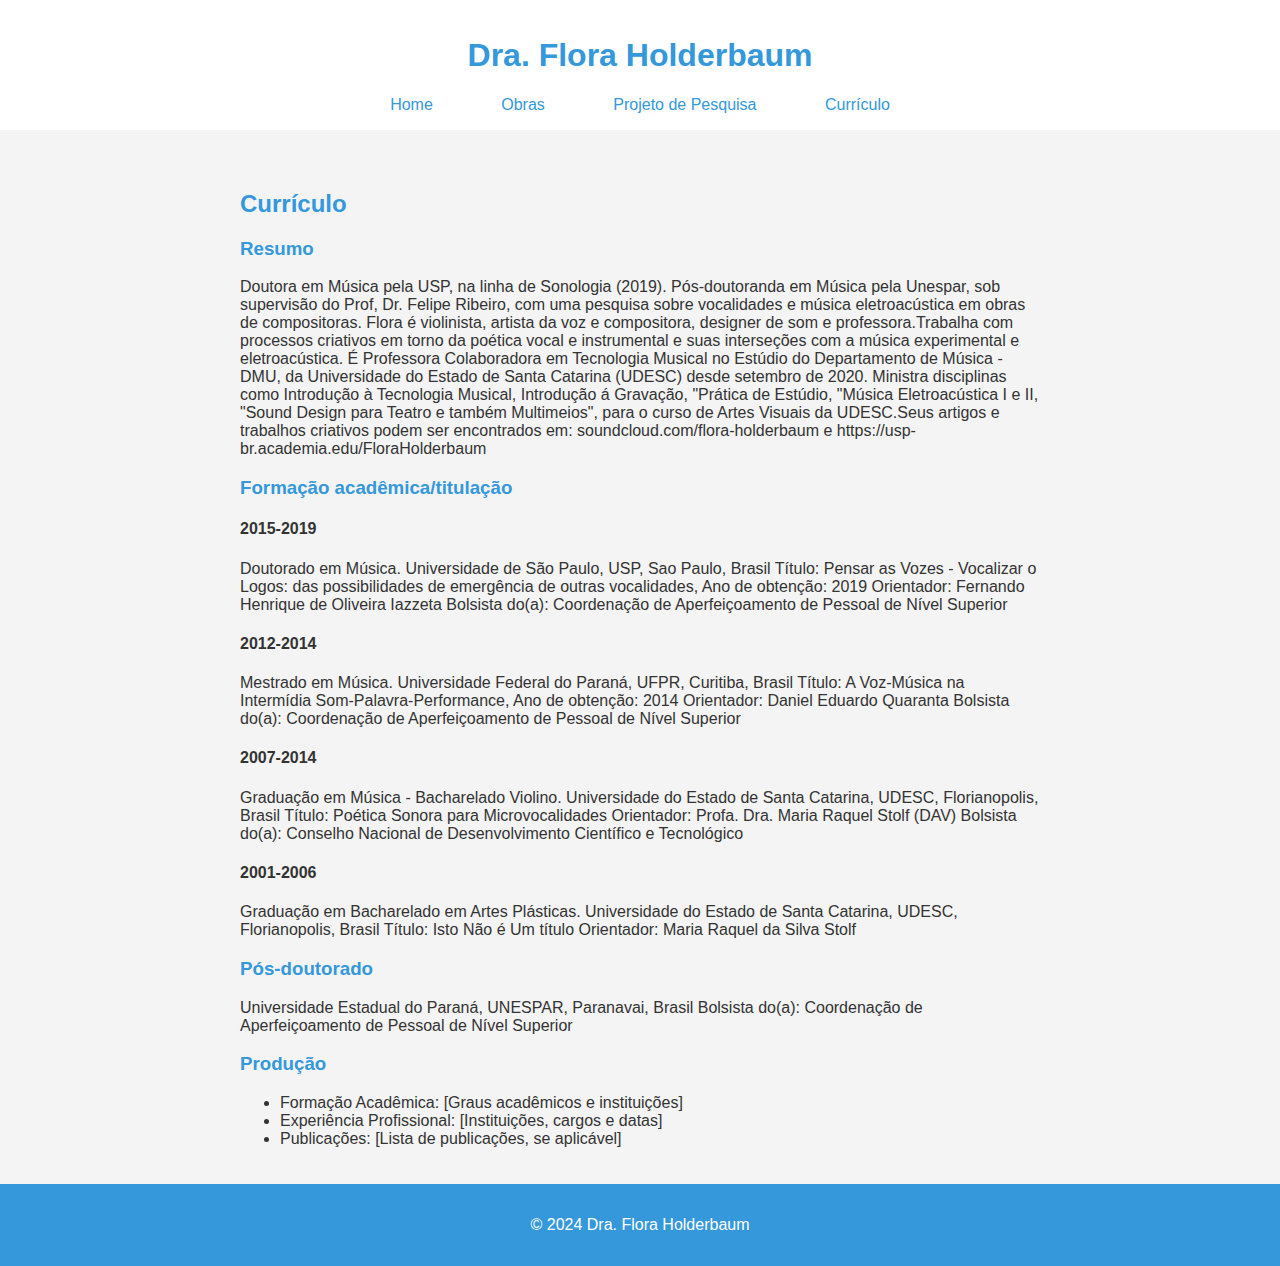
==== curriculo.html @ 0b701d44 "css stuff" ====
<!DOCTYPE html>
<html lang="pt-BR">
<head>
    <meta charset="UTF-8">
    <meta name="viewport" content="width=device-width, initial-scale=1.0">
    <link rel="preconnect" href="https://fonts.googleapis.com">
    <link rel="preconnect" href="https://fonts.gstatic.com" crossorigin>
    <link href="https://fonts.googleapis.com/css2?family=Roboto:ital,wght@0,100;0,300;0,400;0,500;0,700;0,900;1,100;1,300;1,400;1,500;1,700;1,900&display=swap" rel="stylesheet">
    <link rel="stylesheet" href="/css/style.css">

    <title>Currículo - Dra. Flora Holderbaum</title>
</head>
<body>

    <header>
        <h1>Dra. Flora Holderbaum</h1>
        <nav>
            <ul>
                <li><a href="index.html">Home</a></li>
                <li><a href="obras.html">Obras</a></li>
                <li><a href="projeto_pesquisa.html">Projeto de Pesquisa</a></li>
                <li><a href="curriculo.html">Currículo</a></li>
            </ul>
        </nav>
    </header>

    <section id="conteudo">
        <h2>Currículo</h2>
        <h3>Resumo</h3>
            <p>Doutora em Música pela USP, na linha de Sonologia (2019). Pós-doutoranda em Música pela Unespar, sob supervisão do Prof, Dr. Felipe Ribeiro, com uma pesquisa sobre vocalidades e música eletroacústica em obras de compositoras. Flora é violinista, artista da voz e compositora, designer de som e professora.Trabalha com processos criativos em torno da poética vocal e instrumental e suas interseções com a música experimental e eletroacústica. É Professora Colaboradora em Tecnologia Musical no Estúdio do Departamento de Música - DMU, da Universidade do Estado de Santa Catarina (UDESC) desde setembro de 2020. Ministra disciplinas como Introdução à Tecnologia Musical, Introdução á Gravação, "Prática de Estúdio, "Música Eletroacústica I e II, "Sound Design para Teatro e também Multimeios", para o curso de Artes Visuais da UDESC.Seus artigos e trabalhos criativos podem ser encontrados em: soundcloud.com/flora-holderbaum e https://usp-br.academia.edu/FloraHolderbaum
            </p>

            <!-- formação acadêmica -->

        <h3>Formação acadêmica/titulação</h3>
            <h4>2015-2019</h4>
                <p>
                    Doutorado em Música.
                    Universidade de São Paulo, USP, Sao Paulo, Brasil
                    Título: Pensar as Vozes - Vocalizar o Logos: das possibilidades de emergência de outras vocalidades, Ano de obtenção: 2019
                    Orientador: Fernando Henrique de Oliveira Iazzeta
                    Bolsista do(a): Coordenação de Aperfeiçoamento de Pessoal de Nível Superior
                </p>
                
            <h4>2012-2014</h4>
                <p>
                    Mestrado em Música.
                    Universidade Federal do Paraná, UFPR, Curitiba, Brasil
                    Título: A Voz-Música na Intermídia Som-Palavra-Performance, Ano de obtenção: 2014
                    Orientador: Daniel Eduardo Quaranta
                    Bolsista do(a): Coordenação de Aperfeiçoamento de Pessoal de Nível Superior
                </p>

            <h4>2007-2014</h4>
                <p>
                    Graduação em Música - Bacharelado Violino.
                    Universidade do Estado de Santa Catarina, UDESC, Florianopolis, Brasil Título: Poética Sonora para Microvocalidades
                    Orientador: Profa. Dra. Maria Raquel Stolf (DAV)
                    Bolsista do(a): Conselho Nacional de Desenvolvimento Científico e Tecnológico
                </p>

            <h4>2001-2006</h4>
                <p>
                    Graduação em Bacharelado em Artes Plásticas.
                    Universidade do Estado de Santa Catarina, UDESC, Florianopolis, Brasil Título: Isto Não é Um título
                    Orientador: Maria Raquel da Silva Stolf
                </p>
        
        <h3>Pós-doutorado</h3>
                <p>
                    Universidade Estadual do Paraná, UNESPAR, Paranavai, Brasil
                    Bolsista do(a): Coordenação de Aperfeiçoamento de Pessoal de Nível Superior
                </p>
        <!-- produção -->

        <h3>Produção</h3>

        <ul>
            <li>Formação Acadêmica: [Graus acadêmicos e instituições]</li>
            <li>Experiência Profissional: [Instituições, cargos e datas]</li>
            <li>Publicações: [Lista de publicações, se aplicável]</li>
            <!-- Adicione mais informações conforme necessário -->
        </ul>
    </section>

    <footer>
        <p>&copy; 2024 Dra. Flora Holderbaum</p>
    </footer>

</body>
</html>
---- css/style.css ----
body {
    font-family: 'Arial', sans-serif;
    margin: 0;
    padding: 0;
    box-sizing: border-box;
    background-color: #f4f4f4;
    color: #333;
    display: flex;
    flex-direction: column;
    align-items: center;
    justify-content: center;
    min-height: 100vh;
}

header {
    background-color: #fff;
    color: #fff;
    padding: 1em;
    text-align: center;
    width: 100%;
}




nav ul {
    list-style: none;
    padding: 0;
    margin: 0;
}

nav li {
    display: inline;
    margin-right: 1em;
    margin-left: 1em;
    padding: 1em;
}

section {
    padding: 20px;
    width: 80%;
    max-width: 800px;
    margin-top: 20px; /* Adicionado para evitar que o conteúdo fique muito próximo ao cabeçalho */
}

footer {
    background-color: #3498db;
    color: #fff;
    text-align: center;
    padding: 1em;
    width: 100%;
    margin-top: auto; /* Move o rodapé para a parte inferior da página */
}

h1, h2, h3 {
    color: #3498db;
}

a {
    color: #3498db;
    text-decoration: none;
}

a:hover {
    text-decoration: underline;
}

.card {
    background-color: #fff;
    border: 1px solid #ddd;
    border-radius: 8px;
    padding: 15px;
    margin-bottom: 20px;
    box-shadow: 0 2px 4px rgba(0, 0, 0, 0.1);
}

.card h3 {
    color: #3498db;
}

#conteudo {
    display: flexbox;
    flex-direction: column;
    align-items: center;
    justify-content: center;
}
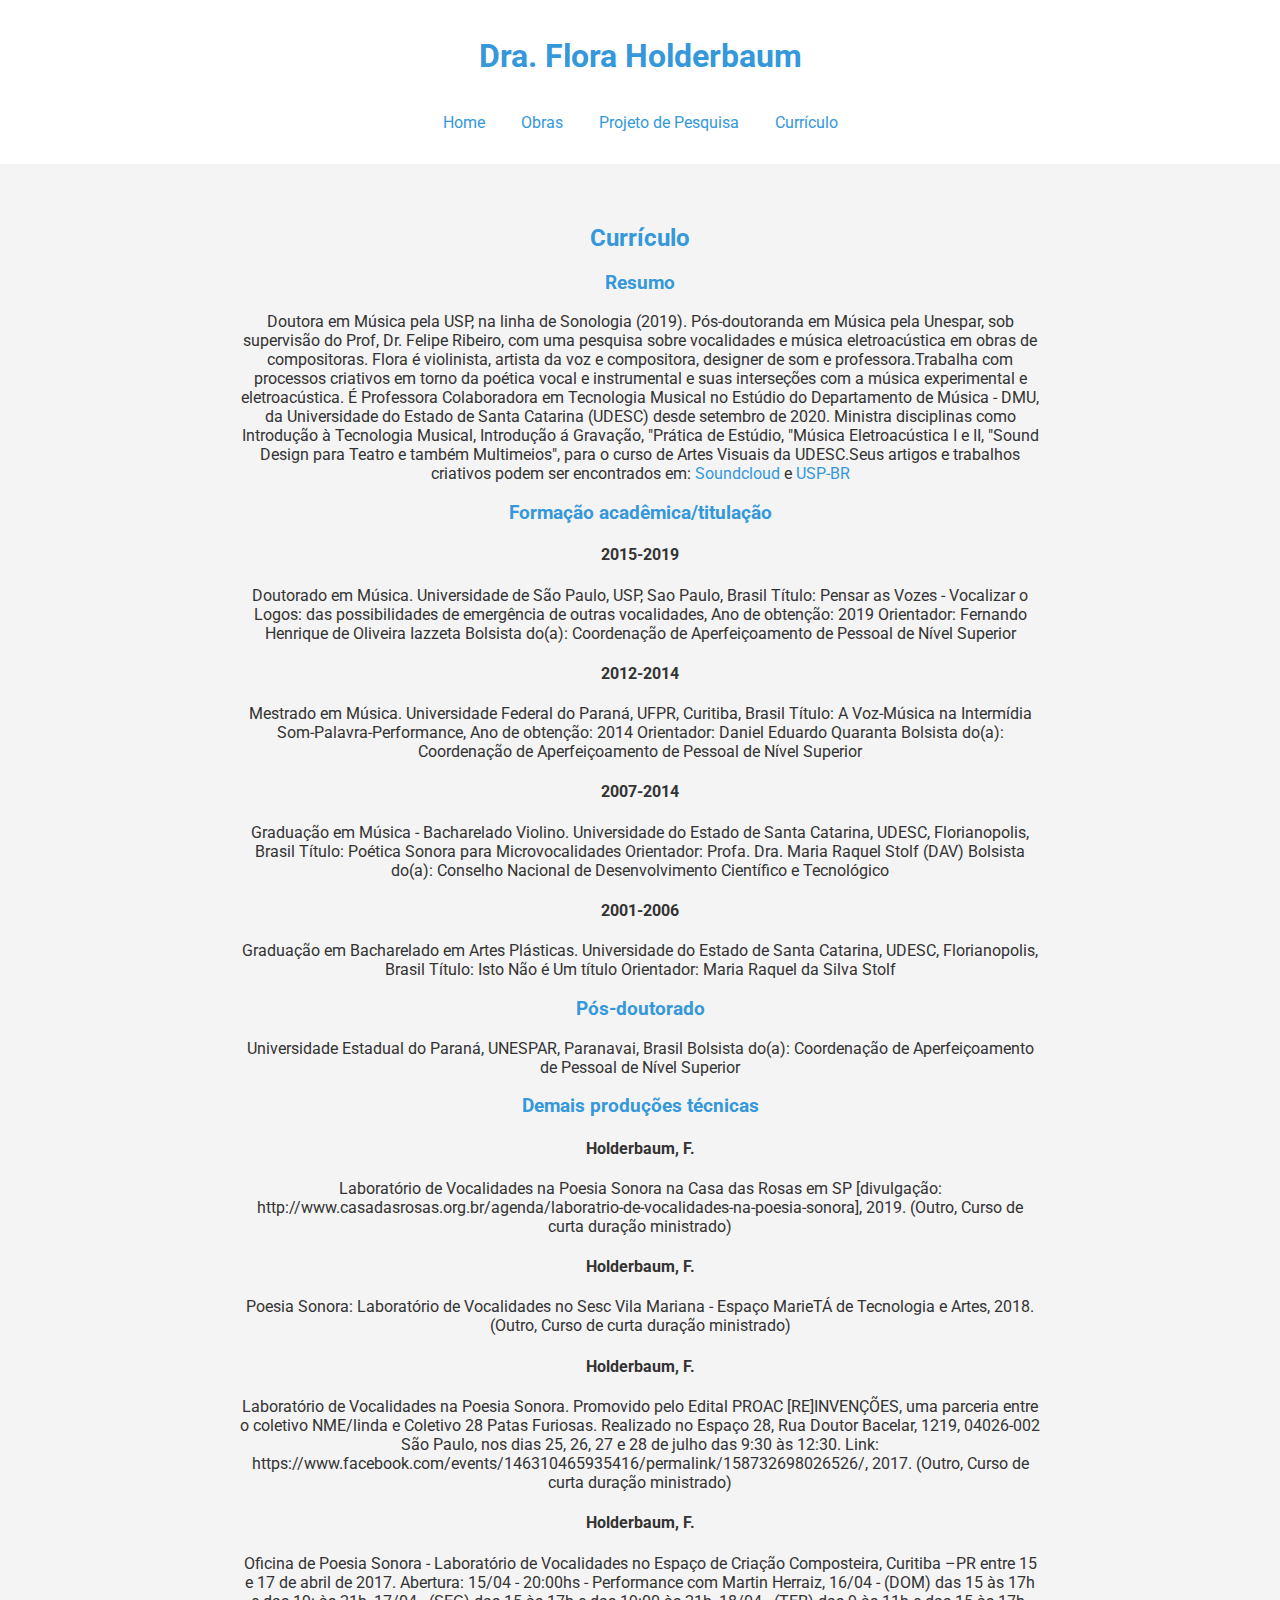
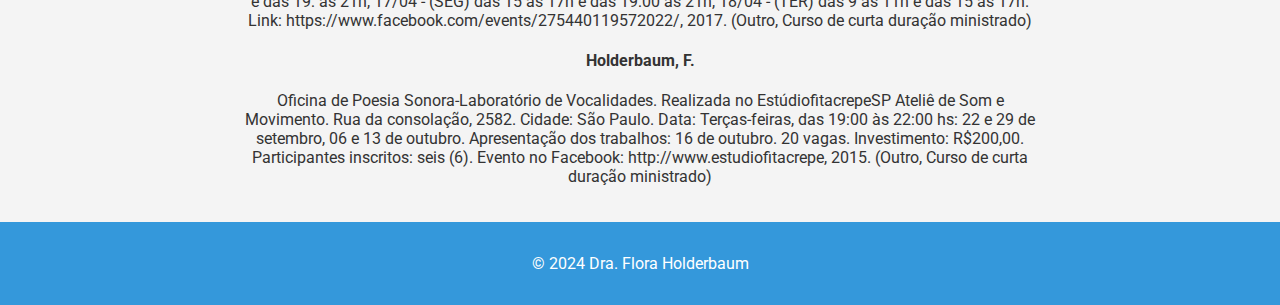
==== commit 0cc862f3: "text align, added stuff at curriculo>demais produc" ====
--- a/curriculo.html
+++ b/curriculo.html
@@ -27,7 +27,7 @@
     <section id="conteudo">
         <h2>Currículo</h2>
         <h3>Resumo</h3>
-            <p>Doutora em Música pela USP, na linha de Sonologia (2019). Pós-doutoranda em Música pela Unespar, sob supervisão do Prof, Dr. Felipe Ribeiro, com uma pesquisa sobre vocalidades e música eletroacústica em obras de compositoras. Flora é violinista, artista da voz e compositora, designer de som e professora.Trabalha com processos criativos em torno da poética vocal e instrumental e suas interseções com a música experimental e eletroacústica. É Professora Colaboradora em Tecnologia Musical no Estúdio do Departamento de Música - DMU, da Universidade do Estado de Santa Catarina (UDESC) desde setembro de 2020. Ministra disciplinas como Introdução à Tecnologia Musical, Introdução á Gravação, "Prática de Estúdio, "Música Eletroacústica I e II, "Sound Design para Teatro e também Multimeios", para o curso de Artes Visuais da UDESC.Seus artigos e trabalhos criativos podem ser encontrados em: soundcloud.com/flora-holderbaum e https://usp-br.academia.edu/FloraHolderbaum
+            <p>Doutora em Música pela USP, na linha de Sonologia (2019). Pós-doutoranda em Música pela Unespar, sob supervisão do Prof, Dr. Felipe Ribeiro, com uma pesquisa sobre vocalidades e música eletroacústica em obras de compositoras. Flora é violinista, artista da voz e compositora, designer de som e professora.Trabalha com processos criativos em torno da poética vocal e instrumental e suas interseções com a música experimental e eletroacústica. É Professora Colaboradora em Tecnologia Musical no Estúdio do Departamento de Música - DMU, da Universidade do Estado de Santa Catarina (UDESC) desde setembro de 2020. Ministra disciplinas como Introdução à Tecnologia Musical, Introdução á Gravação, "Prática de Estúdio, "Música Eletroacústica I e II, "Sound Design para Teatro e também Multimeios", para o curso de Artes Visuais da UDESC.Seus artigos e trabalhos criativos podem ser encontrados em: <a href="https://soundcloud.com/florafholderbaum" target="_blank">Soundcloud</a> e <a href="https://usp-br.academia.edu/FloraHolderbaum" target="_blank">USP-BR</a>
             </p>
 
             <!-- formação acadêmica -->
@@ -73,14 +73,36 @@
                 </p>
         <!-- produção -->
 
-        <h3>Produção</h3>
+        <h3>Demais produções técnicas</h3>
+        
+        <div>
+            <h4>Holderbaum, F.</h4>
+            <p>Laboratório de Vocalidades na Poesia Sonora na Casa das Rosas em SP [divulgação: http://www.casadasrosas.org.br/agenda/laboratrio-de-vocalidades-na-poesia-sonora], 2019. (Outro, Curso de curta duração ministrado)
+            </p>
+        </div>
 
-        <ul>
-            <li>Formação Acadêmica: [Graus acadêmicos e instituições]</li>
-            <li>Experiência Profissional: [Instituições, cargos e datas]</li>
-            <li>Publicações: [Lista de publicações, se aplicável]</li>
-            <!-- Adicione mais informações conforme necessário -->
-        </ul>
+        <div>
+            <h4>Holderbaum, F.</h4>
+            <p>Poesia Sonora: Laboratório de Vocalidades no Sesc Vila Mariana - Espaço MarieTÁ de Tecnologia e Artes, 2018. (Outro, Curso de curta duração ministrado)</p>
+        </div>
+
+        <div>
+            <h4>Holderbaum, F.</h4>
+            <p>Laboratório de Vocalidades na Poesia Sonora. Promovido pelo Edital PROAC [RE]INVENÇÕES, uma parceria entre o coletivo NME/linda e Coletivo 28 Patas Furiosas. Realizado no Espaço 28, Rua Doutor Bacelar, 1219, 04026-002 São Paulo, nos dias 25, 26, 27 e 28 de julho das 9:30 às 12:30. Link: https://www.facebook.com/events/146310465935416/permalink/158732698026526/, 2017. (Outro, Curso de curta duração ministrado)</p>
+        </div>
+
+        <div>
+            <h4>Holderbaum, F.</h4>
+            <p>Oficina de Poesia Sonora - Laboratório de Vocalidades no Espaço de Criação Composteira, Curitiba –PR entre 15 e 17 de abril de 2017. Abertura: 15/04 - 20:00hs - Performance com Martin Herraiz, 16/04 - (DOM) das 15 às 17h e das 19: às 21h, 17/04 - (SEG) das 15 às 17h e das 19:00 às 21h, 18/04 - (TER) das 9 às 11h e das 15 às 17h. Link: https://www.facebook.com/events/275440119572022/, 2017. (Outro, Curso de curta duração ministrado)
+            </p>
+        </div>
+
+        <div>
+            <h4>Holderbaum, F.</h4>
+            <p>Oficina de Poesia Sonora-Laboratório de Vocalidades. Realizada no EstúdiofitacrepeSP Ateliê de Som e Movimento. Rua da consolação, 2582. Cidade: São Paulo. Data: Terças-feiras, das 19:00 às 22:00 hs: 22 e 29 de setembro, 06 e 13 de outubro. Apresentação dos trabalhos: 16 de outubro. 20 vagas. Investimento: R$200,00. Participantes inscritos: seis (6). Evento no Facebook: http://www.estudiofitacrepe, 2015. (Outro, Curso de curta duração ministrado)</p>
+        </div>
+
+
     </section>
 
     <footer>
--- a/css/style.css
+++ b/css/style.css
@@ -1,5 +1,5 @@
 body {
-    font-family: 'Arial', sans-serif;
+    font-family: 'Roboto', sans-serif;
     margin: 0;
     padding: 0;
     box-sizing: border-box;
@@ -30,9 +30,7 @@
 }
 
 nav li {
-    display: inline;
-    margin-right: 1em;
-    margin-left: 1em;
+    display: inline-block;
     padding: 1em;
 }
 
@@ -56,6 +54,10 @@
     color: #3498db;
 }
 
+h4 {
+    font-weight: bold;
+}
+
 a {
     color: #3498db;
     text-decoration: none;
@@ -72,6 +74,7 @@
     padding: 15px;
     margin-bottom: 20px;
     box-shadow: 0 2px 4px rgba(0, 0, 0, 0.1);
+    text-align: center;
 }
 
 .card h3 {
@@ -83,4 +86,5 @@
     flex-direction: column;
     align-items: center;
     justify-content: center;
+    text-align: center;
 }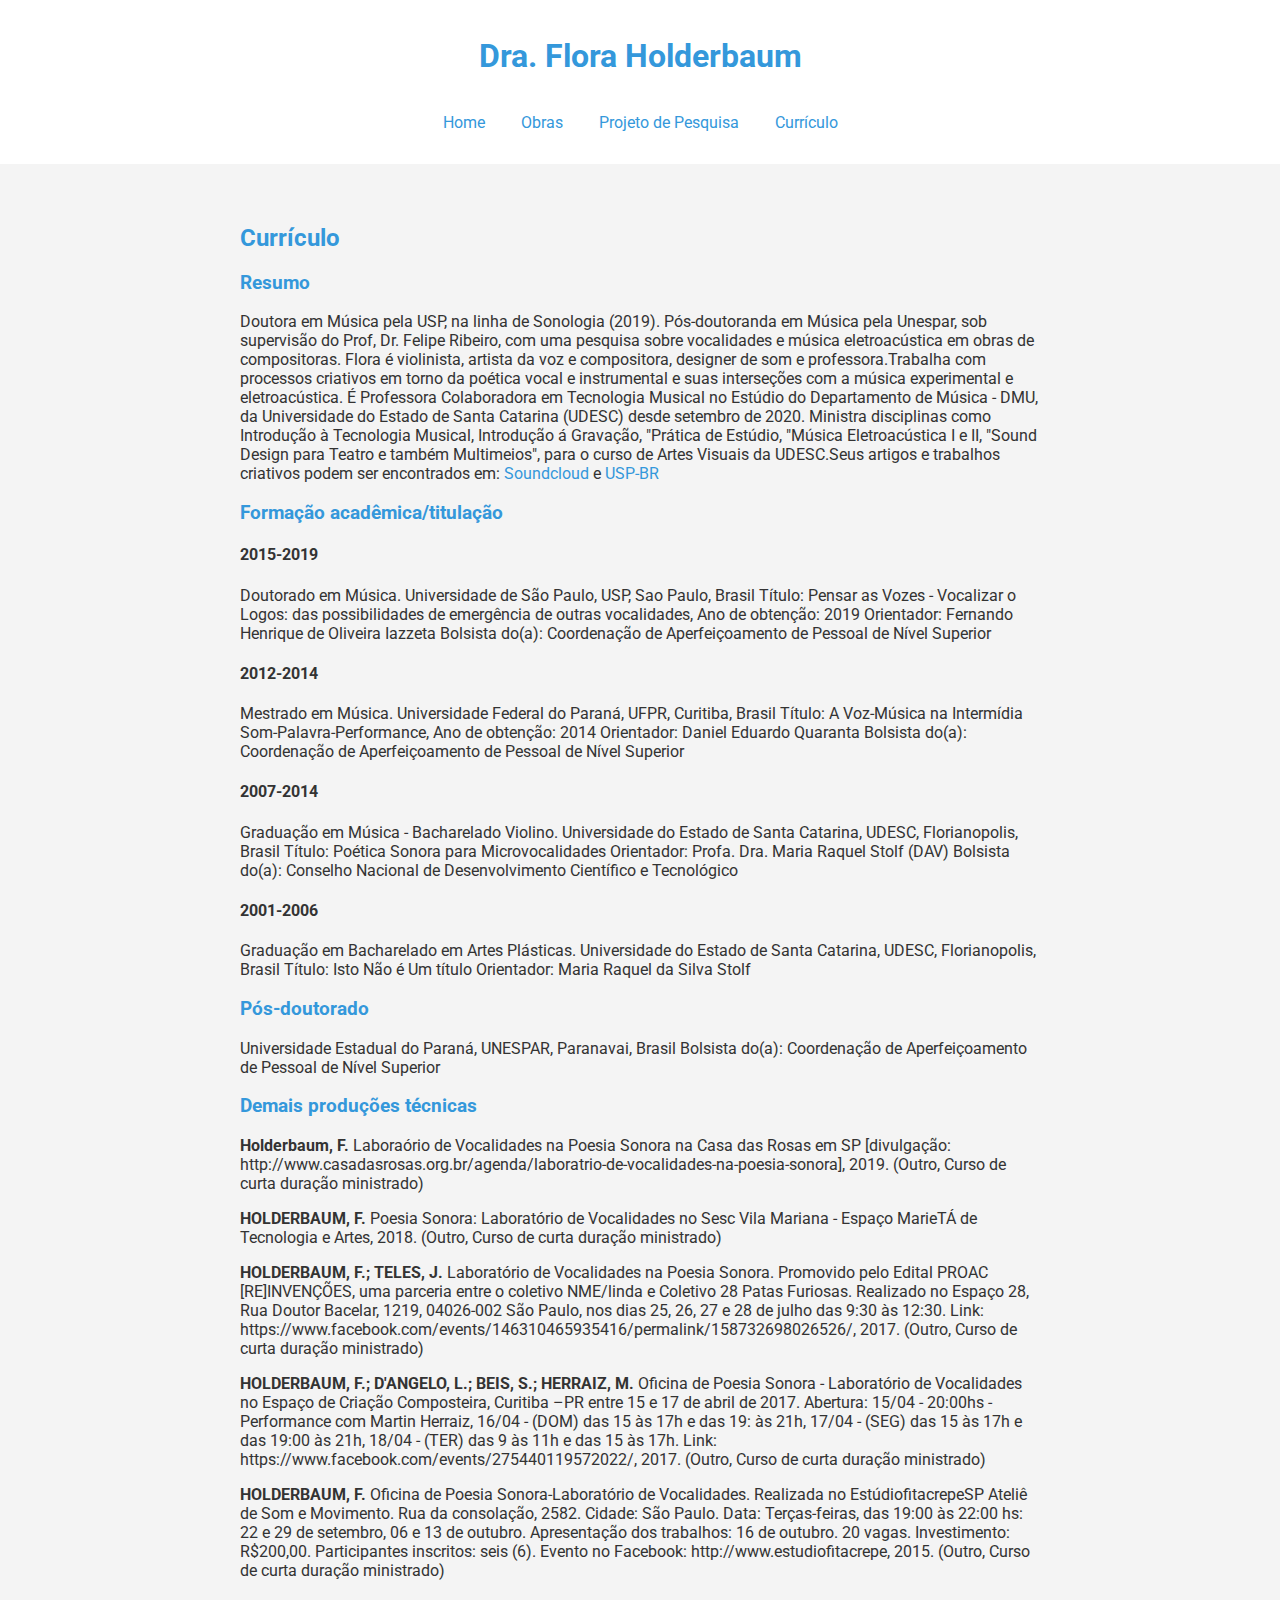
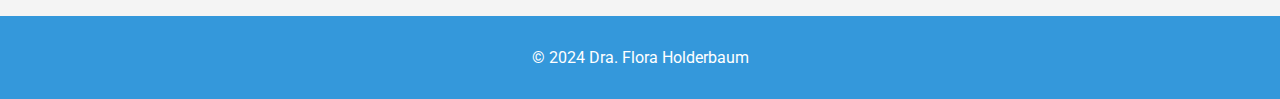
==== commit 7be3ada3: "formatacao curriculo" ====
--- a/curriculo.html
+++ b/curriculo.html
@@ -24,7 +24,7 @@
         </nav>
     </header>
 
-    <section id="conteudo">
+    <section id="conteudo-curriculo">
         <h2>Currículo</h2>
         <h3>Resumo</h3>
             <p>Doutora em Música pela USP, na linha de Sonologia (2019). Pós-doutoranda em Música pela Unespar, sob supervisão do Prof, Dr. Felipe Ribeiro, com uma pesquisa sobre vocalidades e música eletroacústica em obras de compositoras. Flora é violinista, artista da voz e compositora, designer de som e professora.Trabalha com processos criativos em torno da poética vocal e instrumental e suas interseções com a música experimental e eletroacústica. É Professora Colaboradora em Tecnologia Musical no Estúdio do Departamento de Música - DMU, da Universidade do Estado de Santa Catarina (UDESC) desde setembro de 2020. Ministra disciplinas como Introdução à Tecnologia Musical, Introdução á Gravação, "Prática de Estúdio, "Música Eletroacústica I e II, "Sound Design para Teatro e também Multimeios", para o curso de Artes Visuais da UDESC.Seus artigos e trabalhos criativos podem ser encontrados em: <a href="https://soundcloud.com/florafholderbaum" target="_blank">Soundcloud</a> e <a href="https://usp-br.academia.edu/FloraHolderbaum" target="_blank">USP-BR</a>
@@ -76,30 +76,25 @@
         <h3>Demais produções técnicas</h3>
         
         <div>
-            <h4>Holderbaum, F.</h4>
-            <p>Laboratório de Vocalidades na Poesia Sonora na Casa das Rosas em SP [divulgação: http://www.casadasrosas.org.br/agenda/laboratrio-de-vocalidades-na-poesia-sonora], 2019. (Outro, Curso de curta duração ministrado)
+            <p><strong>Holderbaum, F. </strong>Laboraório de Vocalidades na Poesia Sonora na Casa das Rosas em SP [divulgação: http://www.casadasrosas.org.br/agenda/laboratrio-de-vocalidades-na-poesia-sonora], 2019. (Outro, Curso de curta duração ministrado)
             </p>
         </div>
 
         <div>
-            <h4>Holderbaum, F.</h4>
-            <p>Poesia Sonora: Laboratório de Vocalidades no Sesc Vila Mariana - Espaço MarieTÁ de Tecnologia e Artes, 2018. (Outro, Curso de curta duração ministrado)</p>
+            <p><strong>HOLDERBAUM, F. </strong>Poesia Sonora: Laboratório de Vocalidades no Sesc Vila Mariana - Espaço MarieTÁ de Tecnologia e Artes, 2018. (Outro, Curso de curta duração ministrado)</p>
         </div>
 
         <div>
-            <h4>Holderbaum, F.</h4>
-            <p>Laboratório de Vocalidades na Poesia Sonora. Promovido pelo Edital PROAC [RE]INVENÇÕES, uma parceria entre o coletivo NME/linda e Coletivo 28 Patas Furiosas. Realizado no Espaço 28, Rua Doutor Bacelar, 1219, 04026-002 São Paulo, nos dias 25, 26, 27 e 28 de julho das 9:30 às 12:30. Link: https://www.facebook.com/events/146310465935416/permalink/158732698026526/, 2017. (Outro, Curso de curta duração ministrado)</p>
+            <p><strong>HOLDERBAUM, F.; TELES, J. </strong>Laboratório de Vocalidades na Poesia Sonora. Promovido pelo Edital PROAC [RE]INVENÇÕES, uma parceria entre o coletivo NME/linda e Coletivo 28 Patas Furiosas. Realizado no Espaço 28, Rua Doutor Bacelar, 1219, 04026-002 São Paulo, nos dias 25, 26, 27 e 28 de julho das 9:30 às 12:30. Link: https://www.facebook.com/events/146310465935416/permalink/158732698026526/, 2017. (Outro, Curso de curta duração ministrado)</p>
         </div>
 
         <div>
-            <h4>Holderbaum, F.</h4>
-            <p>Oficina de Poesia Sonora - Laboratório de Vocalidades no Espaço de Criação Composteira, Curitiba –PR entre 15 e 17 de abril de 2017. Abertura: 15/04 - 20:00hs - Performance com Martin Herraiz, 16/04 - (DOM) das 15 às 17h e das 19: às 21h, 17/04 - (SEG) das 15 às 17h e das 19:00 às 21h, 18/04 - (TER) das 9 às 11h e das 15 às 17h. Link: https://www.facebook.com/events/275440119572022/, 2017. (Outro, Curso de curta duração ministrado)
+            <p><strong>HOLDERBAUM, F.; D'ANGELO, L.; BEIS, S.; HERRAIZ, M. </strong>Oficina de Poesia Sonora - Laboratório de Vocalidades no Espaço de Criação Composteira, Curitiba –PR entre 15 e 17 de abril de 2017. Abertura: 15/04 - 20:00hs - Performance com Martin Herraiz, 16/04 - (DOM) das 15 às 17h e das 19: às 21h, 17/04 - (SEG) das 15 às 17h e das 19:00 às 21h, 18/04 - (TER) das 9 às 11h e das 15 às 17h. Link: https://www.facebook.com/events/275440119572022/, 2017. (Outro, Curso de curta duração ministrado)
             </p>
         </div>
 
-        <div>
-            <h4>Holderbaum, F.</h4>
-            <p>Oficina de Poesia Sonora-Laboratório de Vocalidades. Realizada no EstúdiofitacrepeSP Ateliê de Som e Movimento. Rua da consolação, 2582. Cidade: São Paulo. Data: Terças-feiras, das 19:00 às 22:00 hs: 22 e 29 de setembro, 06 e 13 de outubro. Apresentação dos trabalhos: 16 de outubro. 20 vagas. Investimento: R$200,00. Participantes inscritos: seis (6). Evento no Facebook: http://www.estudiofitacrepe, 2015. (Outro, Curso de curta duração ministrado)</p>
+        <div>     
+            <p><strong>HOLDERBAUM, F. </strong>Oficina de Poesia Sonora-Laboratório de Vocalidades. Realizada no EstúdiofitacrepeSP Ateliê de Som e Movimento. Rua da consolação, 2582. Cidade: São Paulo. Data: Terças-feiras, das 19:00 às 22:00 hs: 22 e 29 de setembro, 06 e 13 de outubro. Apresentação dos trabalhos: 16 de outubro. 20 vagas. Investimento: R$200,00. Participantes inscritos: seis (6). Evento no Facebook: http://www.estudiofitacrepe, 2015. (Outro, Curso de curta duração ministrado)</p>
         </div>
 
 
--- a/css/style.css
+++ b/css/style.css
@@ -87,4 +87,11 @@
     align-items: center;
     justify-content: center;
     text-align: center;
+}
+
+#conteudo-curriculo {
+    display: flexbox;
+    flex-direction: column;
+    align-items: center;
+    justify-content: center;
 }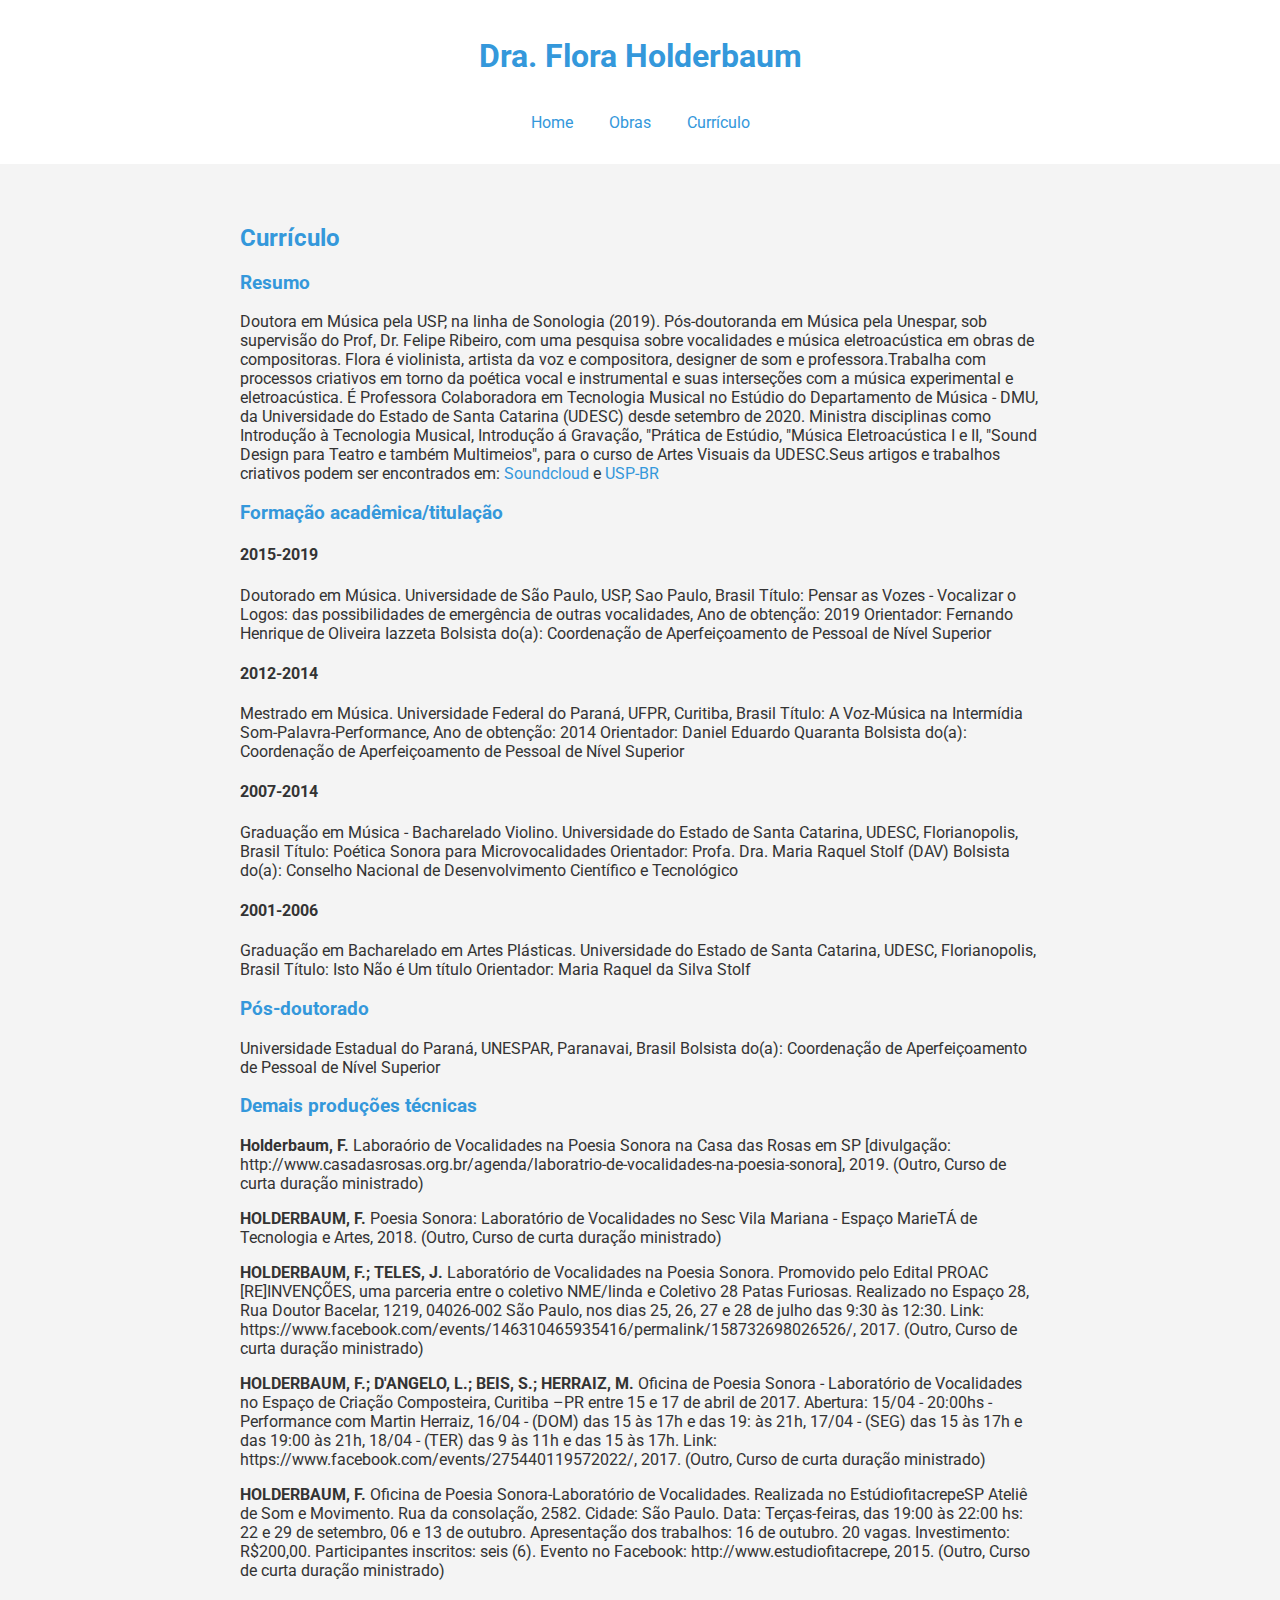
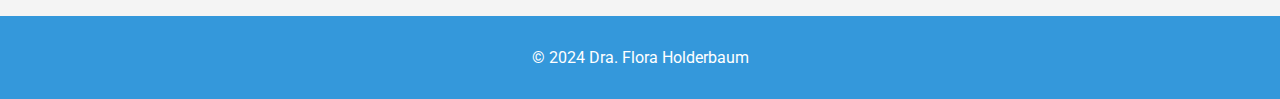
==== commit 7b13f771: "embedededed stuff" ====
--- a/curriculo.html
+++ b/curriculo.html
@@ -18,7 +18,6 @@
             <ul>
                 <li><a href="index.html">Home</a></li>
                 <li><a href="obras.html">Obras</a></li>
-                <li><a href="projeto_pesquisa.html">Projeto de Pesquisa</a></li>
                 <li><a href="curriculo.html">Currículo</a></li>
             </ul>
         </nav>
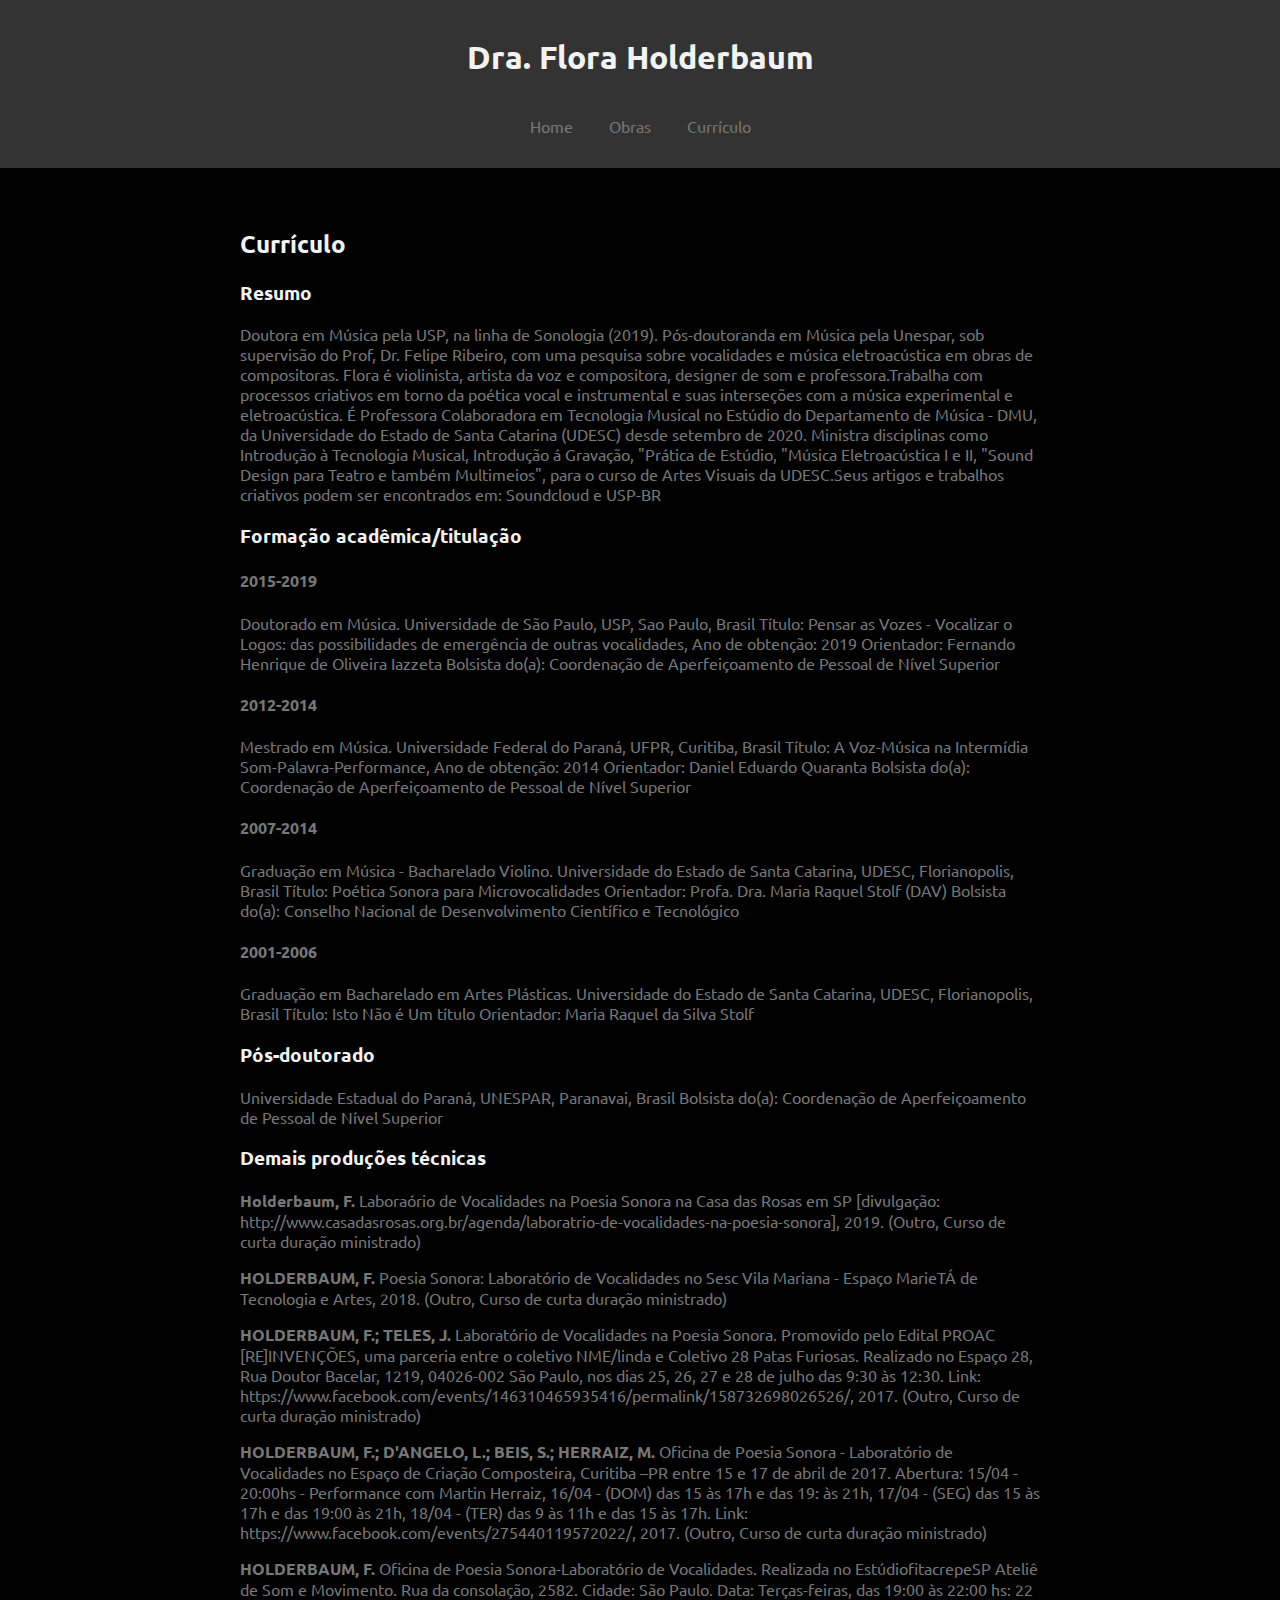
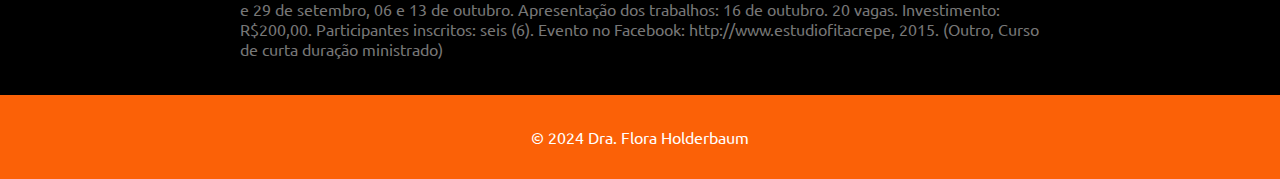
==== commit 8092f44b: "colors revamp" ====
--- a/curriculo.html
+++ b/curriculo.html
@@ -5,9 +5,8 @@
     <meta name="viewport" content="width=device-width, initial-scale=1.0">
     <link rel="preconnect" href="https://fonts.googleapis.com">
     <link rel="preconnect" href="https://fonts.gstatic.com" crossorigin>
-    <link href="https://fonts.googleapis.com/css2?family=Roboto:ital,wght@0,100;0,300;0,400;0,500;0,700;0,900;1,100;1,300;1,400;1,500;1,700;1,900&display=swap" rel="stylesheet">
+    <link href="https://fonts.googleapis.com/css2?family=Ubuntu:ital,wght@0,300;0,400;0,500;0,700;1,300;1,400;1,500;1,700&display=swap" rel="stylesheet">
     <link rel="stylesheet" href="/css/style.css">
-
     <title>Currículo - Dra. Flora Holderbaum</title>
 </head>
 <body>
--- a/css/style.css
+++ b/css/style.css
@@ -1,10 +1,10 @@
 body {
-    font-family: 'Roboto', sans-serif;
+    font-family: 'Ubuntu', sans-serif;
     margin: 0;
     padding: 0;
     box-sizing: border-box;
-    background-color: #f4f4f4;
-    color: #333;
+    background-color: #000;
+    color: #777;
     display: flex;
     flex-direction: column;
     align-items: center;
@@ -13,14 +13,12 @@
 }
 
 header {
-    background-color: #fff;
+    background-color: #333;
     color: #fff;
     padding: 1em;
     text-align: center;
     width: 100%;
 }
-
-
 
 
 nav ul {
@@ -42,7 +40,7 @@
 }
 
 footer {
-    background-color: #3498db;
+    background-color: #fb6107;
     color: #fff;
     text-align: center;
     padding: 1em;
@@ -51,7 +49,7 @@
 }
 
 h1, h2, h3 {
-    color: #3498db;
+    color: #f2f2f2;
 }
 
 h4 {
@@ -59,7 +57,7 @@
 }
 
 a {
-    color: #3498db;
+    color: #777;
     text-decoration: none;
 }
 
@@ -68,8 +66,8 @@
 }
 
 .card {
-    background-color: #fff;
-    border: 1px solid #ddd;
+    background-color: #333;
+    border: 1px solid #333;
     border-radius: 8px;
     padding: 15px;
     margin-bottom: 20px;
@@ -78,7 +76,7 @@
 }
 
 .card h3 {
-    color: #3498db;
+    color: #f2f2f2;
 }
 
 #conteudo {
@@ -94,4 +92,53 @@
     flex-direction: column;
     align-items: center;
     justify-content: center;
-}+}
+
+.ubuntu-light {
+    font-family: "Ubuntu", sans-serif;
+    font-weight: 300;
+    font-style: normal;
+  }
+  
+  .ubuntu-regular {
+    font-family: "Ubuntu", sans-serif;
+    font-weight: 400;
+    font-style: normal;
+  }
+  
+  .ubuntu-medium {
+    font-family: "Ubuntu", sans-serif;
+    font-weight: 500;
+    font-style: normal;
+  }
+  
+  .ubuntu-bold {
+    font-family: "Ubuntu", sans-serif;
+    font-weight: 700;
+    font-style: normal;
+  }
+  
+  .ubuntu-light-italic {
+    font-family: "Ubuntu", sans-serif;
+    font-weight: 300;
+    font-style: italic;
+  }
+  
+  .ubuntu-regular-italic {
+    font-family: "Ubuntu", sans-serif;
+    font-weight: 400;
+    font-style: italic;
+  }
+  
+  .ubuntu-medium-italic {
+    font-family: "Ubuntu", sans-serif;
+    font-weight: 500;
+    font-style: italic;
+  }
+  
+  .ubuntu-bold-italic {
+    font-family: "Ubuntu", sans-serif;
+    font-weight: 700;
+    font-style: italic;
+  }
+  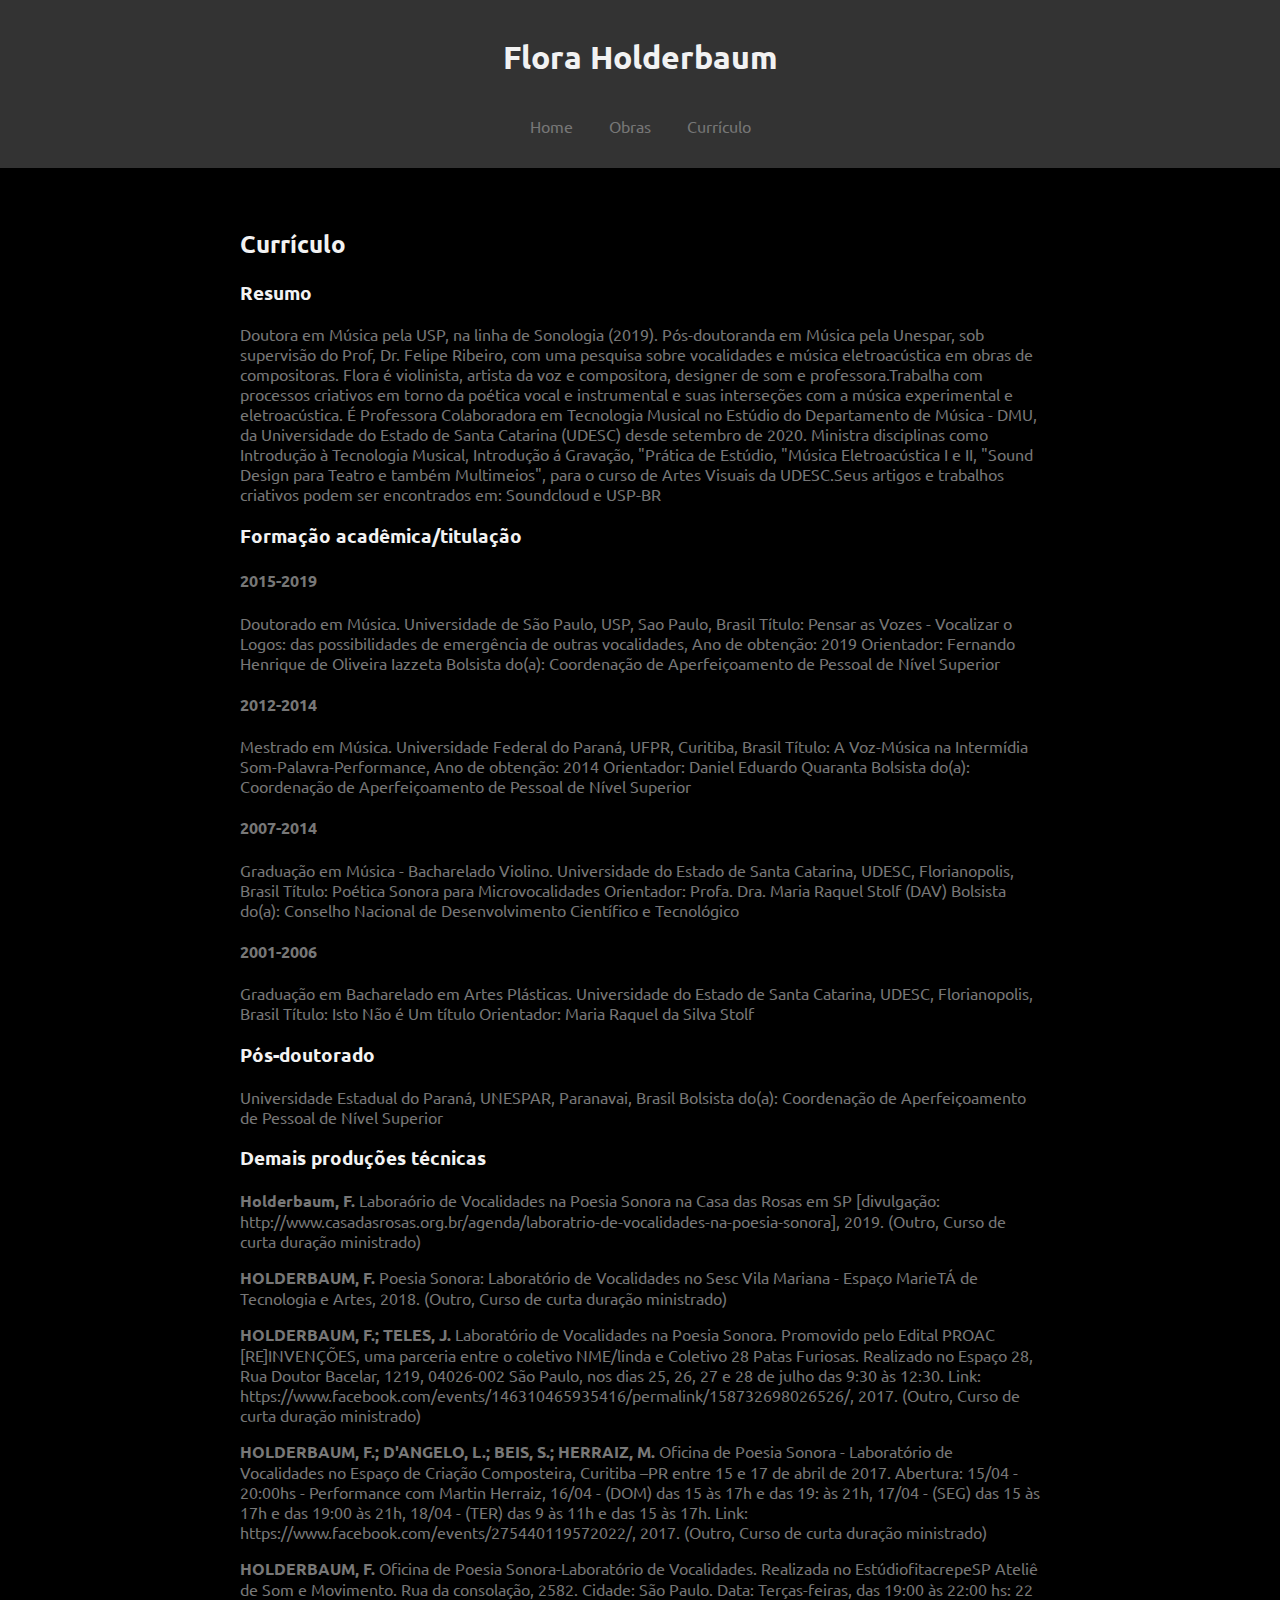
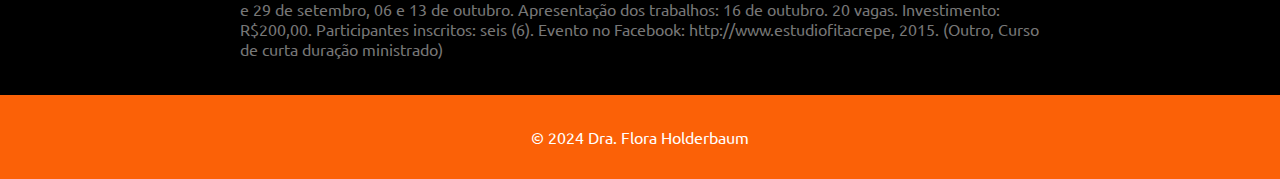
==== commit 98053307: "embed card fix" ====
--- a/curriculo.html
+++ b/curriculo.html
@@ -7,12 +7,14 @@
     <link rel="preconnect" href="https://fonts.gstatic.com" crossorigin>
     <link href="https://fonts.googleapis.com/css2?family=Ubuntu:ital,wght@0,300;0,400;0,500;0,700;1,300;1,400;1,500;1,700&display=swap" rel="stylesheet">
     <link rel="stylesheet" href="/css/style.css">
-    <title>Currículo - Dra. Flora Holderbaum</title>
+    <title>Currículo - Flora Holderbaum</title>
 </head>
 <body>
 
     <header>
-        <h1>Dra. Flora Holderbaum</h1>
+        <a href="index.html">
+            <h1>Flora Holderbaum</h1>
+        </a>
         <nav>
             <ul>
                 <li><a href="index.html">Home</a></li>
--- a/css/style.css
+++ b/css/style.css
@@ -63,6 +63,7 @@
 
 a:hover {
     text-decoration: underline;
+    color: #fb6107;
 }
 
 .card {
@@ -73,6 +74,11 @@
     margin-bottom: 20px;
     box-shadow: 0 2px 4px rgba(0, 0, 0, 0.1);
     text-align: center;
+}
+
+.home-photo {
+    max-width: 100%;
+    border-radius: 3px;
 }
 
 .card h3 {
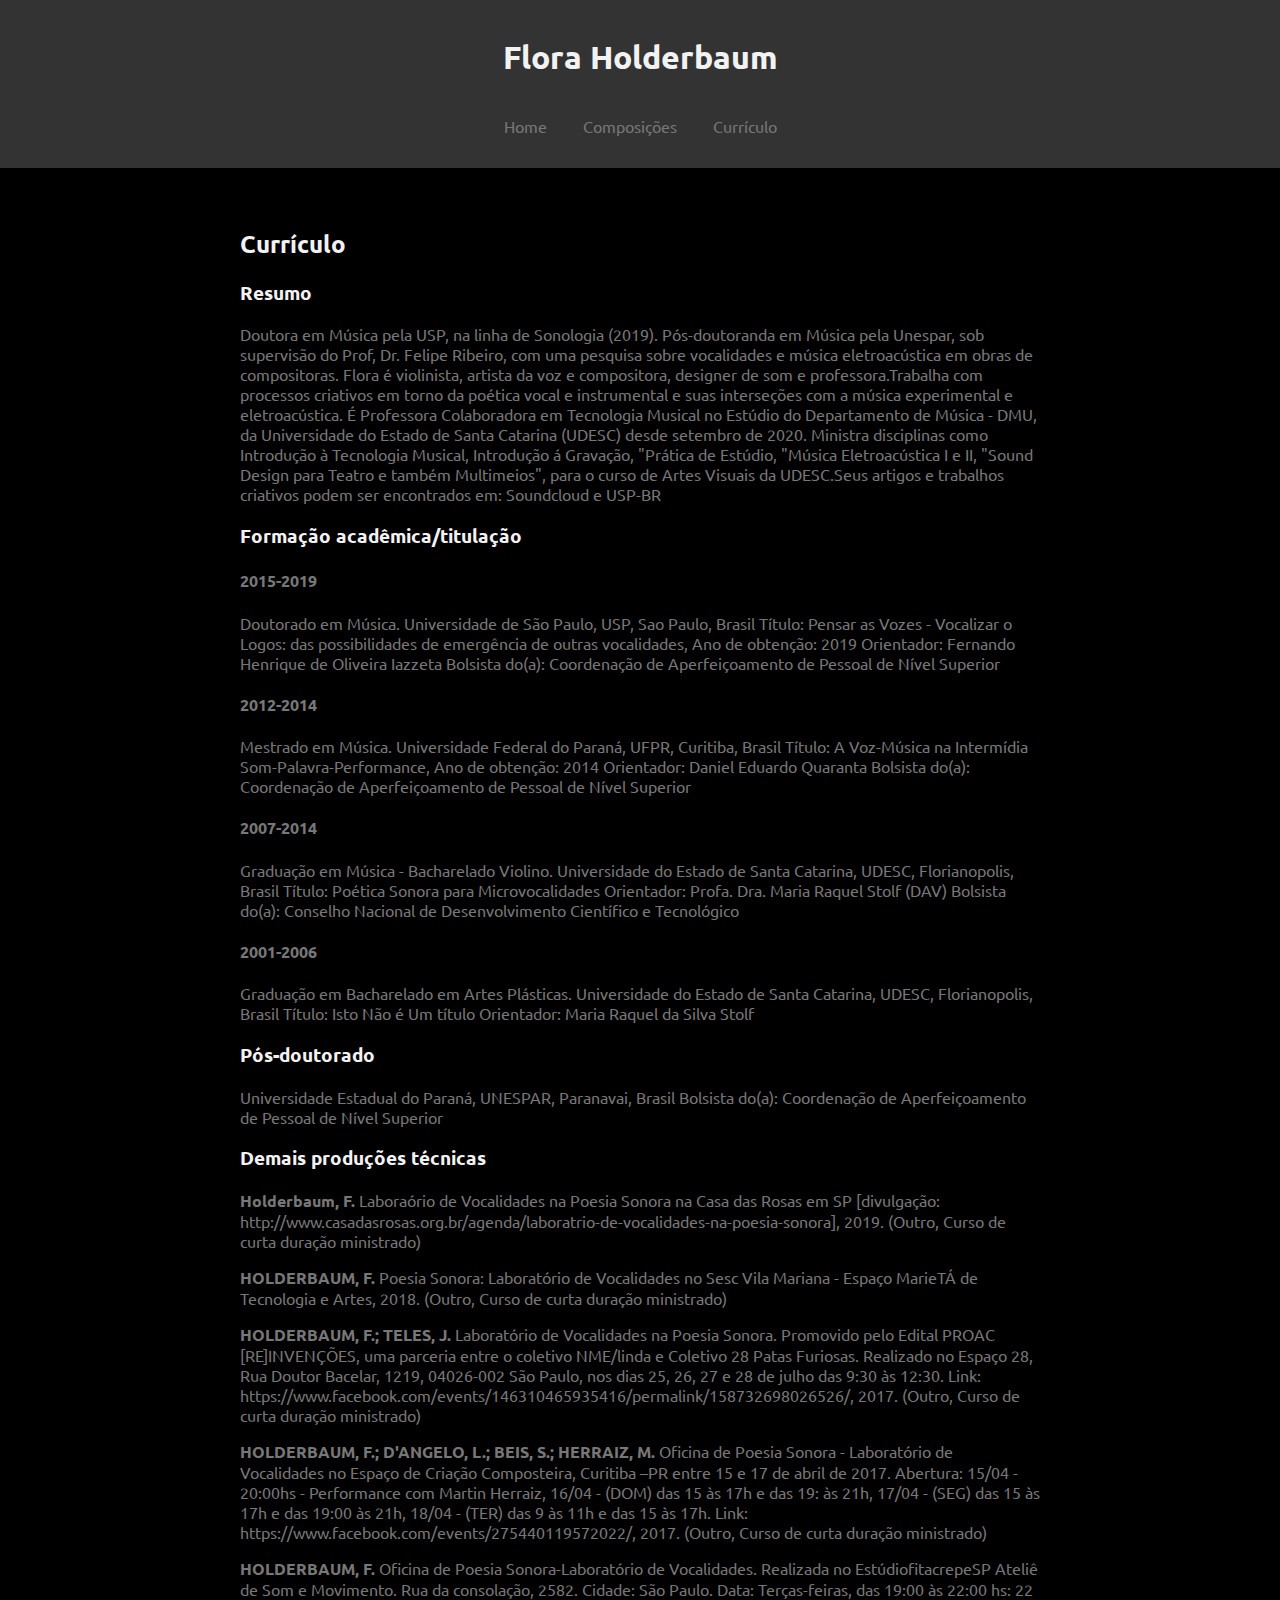
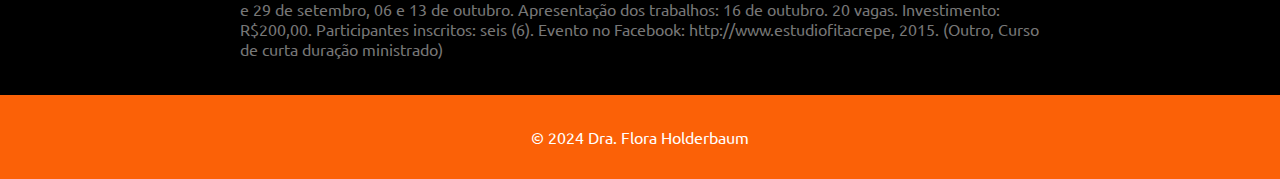
==== commit 00e07d2e: "rm numbers, change obras to compos" ====
--- a/curriculo.html
+++ b/curriculo.html
@@ -18,7 +18,7 @@
         <nav>
             <ul>
                 <li><a href="index.html">Home</a></li>
-                <li><a href="obras.html">Obras</a></li>
+                <li><a href="obras.html">Composições</a></li>
                 <li><a href="curriculo.html">Currículo</a></li>
             </ul>
         </nav>
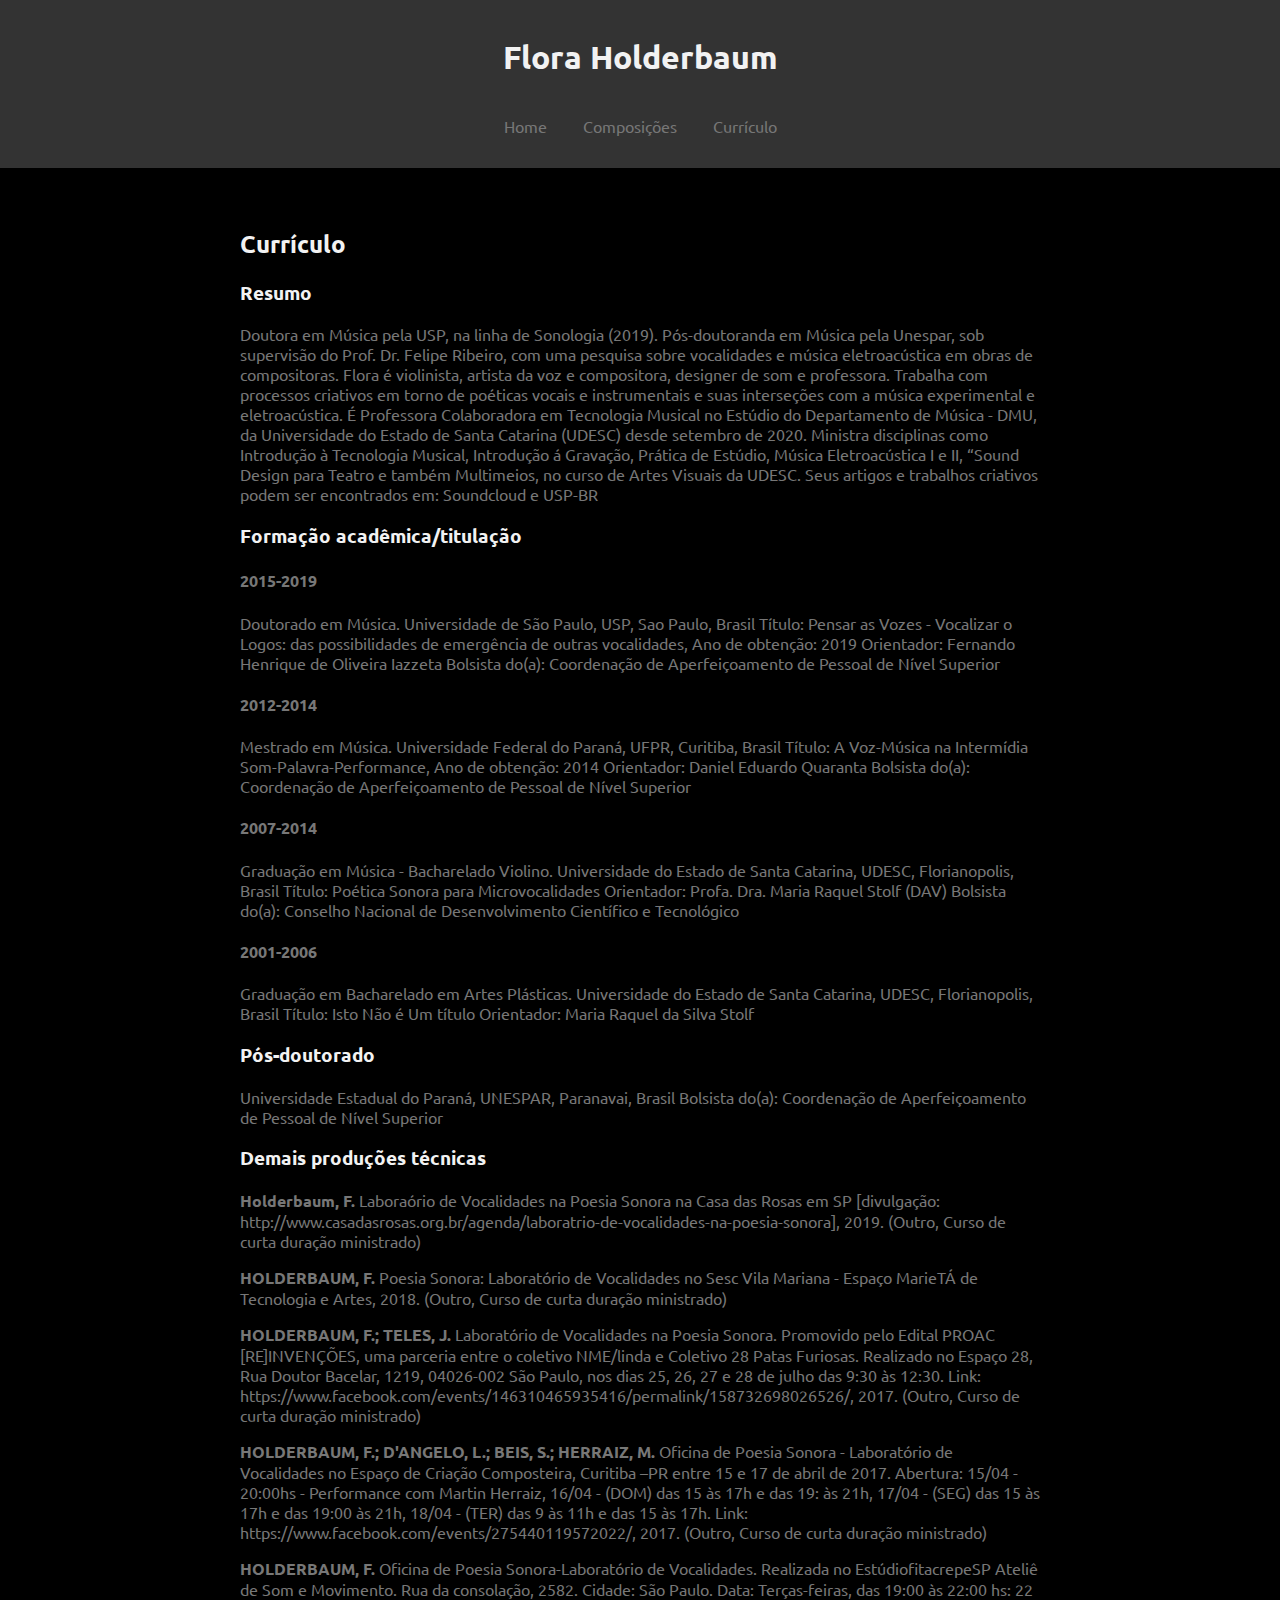
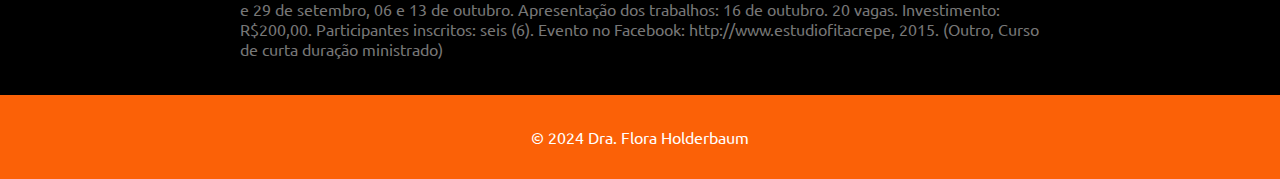
==== commit 9736e0ab: "fix: curriculo txt, microvocalidades" ====
--- a/curriculo.html
+++ b/curriculo.html
@@ -27,7 +27,7 @@
     <section id="conteudo-curriculo">
         <h2>Currículo</h2>
         <h3>Resumo</h3>
-            <p>Doutora em Música pela USP, na linha de Sonologia (2019). Pós-doutoranda em Música pela Unespar, sob supervisão do Prof, Dr. Felipe Ribeiro, com uma pesquisa sobre vocalidades e música eletroacústica em obras de compositoras. Flora é violinista, artista da voz e compositora, designer de som e professora.Trabalha com processos criativos em torno da poética vocal e instrumental e suas interseções com a música experimental e eletroacústica. É Professora Colaboradora em Tecnologia Musical no Estúdio do Departamento de Música - DMU, da Universidade do Estado de Santa Catarina (UDESC) desde setembro de 2020. Ministra disciplinas como Introdução à Tecnologia Musical, Introdução á Gravação, "Prática de Estúdio, "Música Eletroacústica I e II, "Sound Design para Teatro e também Multimeios", para o curso de Artes Visuais da UDESC.Seus artigos e trabalhos criativos podem ser encontrados em: <a href="https://soundcloud.com/florafholderbaum" target="_blank">Soundcloud</a> e <a href="https://usp-br.academia.edu/FloraHolderbaum" target="_blank">USP-BR</a>
+            <p>Doutora em Música pela USP, na linha de Sonologia (2019). Pós-doutoranda em Música pela Unespar, sob supervisão do Prof. Dr. Felipe Ribeiro, com uma pesquisa sobre vocalidades e música eletroacústica em obras de compositoras. Flora é violinista, artista da voz e compositora, designer de som e professora. Trabalha com processos criativos em torno de poéticas vocais e instrumentais e suas interseções com a música experimental e eletroacústica. É Professora Colaboradora em Tecnologia Musical no Estúdio do Departamento de Música - DMU, da Universidade do Estado de Santa Catarina (UDESC) desde setembro de 2020. Ministra disciplinas como Introdução à Tecnologia Musical, Introdução á Gravação, Prática de Estúdio, Música Eletroacústica I e II, “Sound Design para Teatro e também Multimeios, no curso de Artes Visuais da UDESC. Seus artigos e trabalhos criativos podem ser encontrados em: <a href="https://soundcloud.com/florafholderbaum" target="_blank">Soundcloud</a> e <a href="https://usp-br.academia.edu/FloraHolderbaum" target="_blank">USP-BR</a>
             </p>
 
             <!-- formação acadêmica -->
